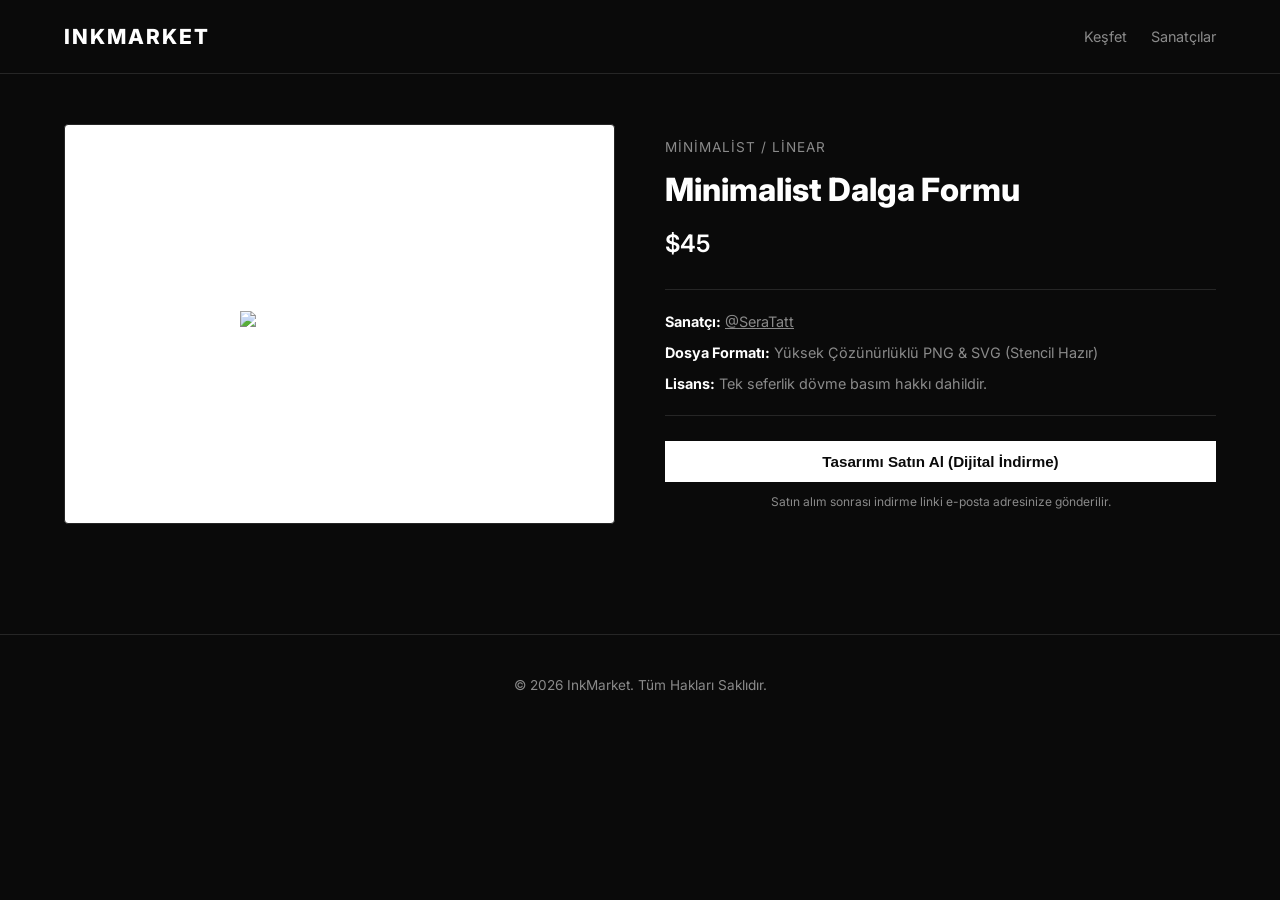
==== detail.html @ 16cfde43 "detail.html" ====
<!DOCTYPE html>
<html lang="tr">
<head>
    <meta charset="UTF-8">
    <meta name="viewport" content="width=device-width, initial-scale=1.0">
    <title>InkMarket | Tasarım Detayı</title>
    <link href="https://fonts.googleapis.com/css2?family=Inter:wght@400;600;800&display=swap" rel="stylesheet">
    <link rel="stylesheet" href="style.css">
</head>
<body>

    <nav class="navbar">
        <div class="logo"><a href="index.html">INKMARKET</a></div>
        <div class="nav-links">
            <a href="index.html">Keşfet</a>
            <a href="artist.html">Sanatçılar</a>
        </div>
    </nav>

    <main class="detail-container">
        
        <div style="background-color: #ffffff; padding: 40px; border-radius: 4px; display: flex; justify-content: center; align-items: center; min-height: 400px; border: 1px solid var(--border-color);">
            <img src="https://images.unsplash.com/photo-1560942485-b2a11cc13456?q=80&w=600" alt="Büyük Tasarım Önizleme" style="max-width: 100%; height: auto; object-fit: contain;">
        </div>

        <div style="display: flex; flex-direction: column; justify-content: center;">
            <span style="color: var(--text-muted); font-size: 0.85rem; text-transform: uppercase; letter-spacing: 1px; margin-bottom: 5px;">Minimalist / Linear</span>
            <h1 style="font-size: 2rem; font-weight: 800; margin-bottom: 10px;">Minimalist Dalga Formu</h1>
            
            <p style="font-size: 1.5rem; font-weight: 600; margin-bottom: 25px; color: var(--text-main);">$45</p>
            
            <div style="border-top: 1px solid var(--border-color); border-bottom: 1px solid var(--border-color); padding: 20px 0; margin-bottom: 25px; font-size: 0.9rem; color: var(--text-muted);">
                <p style="margin-bottom: 8px;"><strong style="color: var(--text-main);">Sanatçı:</strong> <a href="artist.html" style="text-decoration: underline;">@SeraTatt</a></p>
                <p style="margin-bottom: 8px;"><strong style="color: var(--text-main);">Dosya Formatı:</strong> Yüksek Çözünürlüklü PNG & SVG (Stencil Hazır)</p>
                <p><strong style="color: var(--text-main);">Lisans:</strong> Tek seferlik dövme basım hakkı dahildir.</p>
            </div>

            <button class="btn-primary" onclick="alert('Ödeme sistemine yönlendiriliyorsunuz...')">Tasarımı Satın Al (Dijital İndirme)</button>
            <p style="font-size: 0.75rem; color: var(--text-muted); text-align: center; margin-top: 10px;">Satın alım sonrası indirme linki e-posta adresinize gönderilir.</p>
        </div>

    </main>

    <footer>
        <p>&copy; 2026 InkMarket. Tüm Hakları Saklıdır.</p>
    </footer>

</body>
</html>
---- style.css ----
/* ==========================================
   1. GENEL REBKLER VE DEĞİŞKENLER (DARK MODE)
   ========================================== */
:root {
    --bg-main: #0a0a0a;       /* Ana arka plan - Derin Siyah */
    --bg-card: #141414;       /* Kart ve bölme arka planları - Koyu Gri */
    --border-color: #262626;  /* İnce çizgiler ve sınırlar */
    --text-main: #ffffff;      /* Ana yazı rengi */
    --text-muted: #8a8a8a;     /* İkincil, silik yazı rengi */
    --accent-color: #ffffff;   /* Vurgu rengi */
    --font-sans: 'Inter', sans-serif;
}

* {
    margin: 0;
    padding: 0;
    box-sizing: border-box;
}

body {
    background-color: var(--bg-main);
    color: var(--text-main);
    font-family: var(--font-sans);
    line-height: 1.6;
}

a {
    color: inherit;
    text-decoration: none;
}

/* ==========================================
   2. ORTAK MENÜ (NAVBAR) VE ALT BİLGİ (FOOTER)
   ========================================== */
.navbar {
    display: flex;
    justify-content: space-between;
    align-items: center;
    padding: 20px 5%;
    border-bottom: 1px solid var(--border-color);
}

.logo {
    font-size: 1.3rem;
    font-weight: 800;
    letter-spacing: 2px;
}

.nav-links a {
    margin-left: 20px;
    font-size: 0.9rem;
    color: var(--text-muted);
    transition: color 0.3s ease;
}

.nav-links a:hover, .nav-links a.active {
    color: var(--text-main);
}

footer {
    text-align: center;
    padding: 40px 5%;
    margin-top: 60px;
    border-top: 1px solid var(--border-color);
    font-size: 0.85rem;
    color: var(--text-muted);
}

/* ==========================================
   3. BUTONLAR
   ========================================== */
.btn-primary {
    background-color: var(--text-main);
    color: var(--bg-main);
    padding: 12px 24px;
    border: none;
    font-weight: 600;
    font-size: 0.95rem;
    cursor: pointer;
    transition: opacity 0.3s ease;
    text-align: center;
    display: inline-block;
}

.btn-primary:hover {
    opacity: 0.9;
}

/* ==========================================
   4. DÖVME TASARIM GALERİSİ (GRID)
   ========================================== */
.tattoo-grid {
    display: grid;
    grid-template-columns: repeat(auto-fill, minmax(280px, 1fr));
    gap: 30px;
    padding: 40px 5%;
}

.tattoo-card {
    background-color: var(--bg-card);
    border: 1px solid var(--border-color);
    border-radius: 4px;
    overflow: hidden;
    transition: transform 0.3s ease, border-color 0.3s ease;
    display: block;
}

.tattoo-card:hover {
    transform: translateY(-5px);
    border-color: #444;
}

/* Çizgilerin net görünmesi için görsellere özel saf beyaz alan */
.tattoo-image-wrapper {
    background-color: #ffffff; 
    height: 320px;
    display: flex;
    align-items: center;
    justify-content: center;
    padding: 20px;
}

.tattoo-image-wrapper img {
    max-width: 100%;
    max-height: 100%;
    object-fit: contain;
}

.tattoo-info {
    padding: 15px;
}

.tattoo-title {
    font-size: 1rem;
    font-weight: 600;
    margin-bottom: 5px;
    color: var(--text-main);
}

.tattoo-meta {
    display: flex;
    justify-content: space-between;
    font-size: 0.85rem;
    color: var(--text-muted);
}

/* ==========================================
   5. SAYFAYA ÖZEL DETAY YAPILARI
   ========================================== */
/* Detay Sayfası İki Sütunlu Yapı */
.detail-container {
    display: grid;
    grid-template-columns: 1fr 1fr;
    gap: 50px;
    padding: 50px 5%;
}

/* Sanatçı Profil Başlığı */
.artist-header {
    background-color: var(--bg-card);
    border-bottom: 1px solid var(--border-color);
    padding: 60px 5%;
    display: flex;
    align-items: center;
    gap: 30px;
}

.artist-avatar {
    width: 100px;
    height: 100px;
    border-radius: 50%;
    background-color: #333;
    object-fit: cover;
}

/* Mobil Uyum için Küçük Dokunuş */
@media (max-width: 768px) {
    .detail-container { grid-template-columns: 1fr; }
    .artist-header { flex-direction: column; text-align: center; }
}
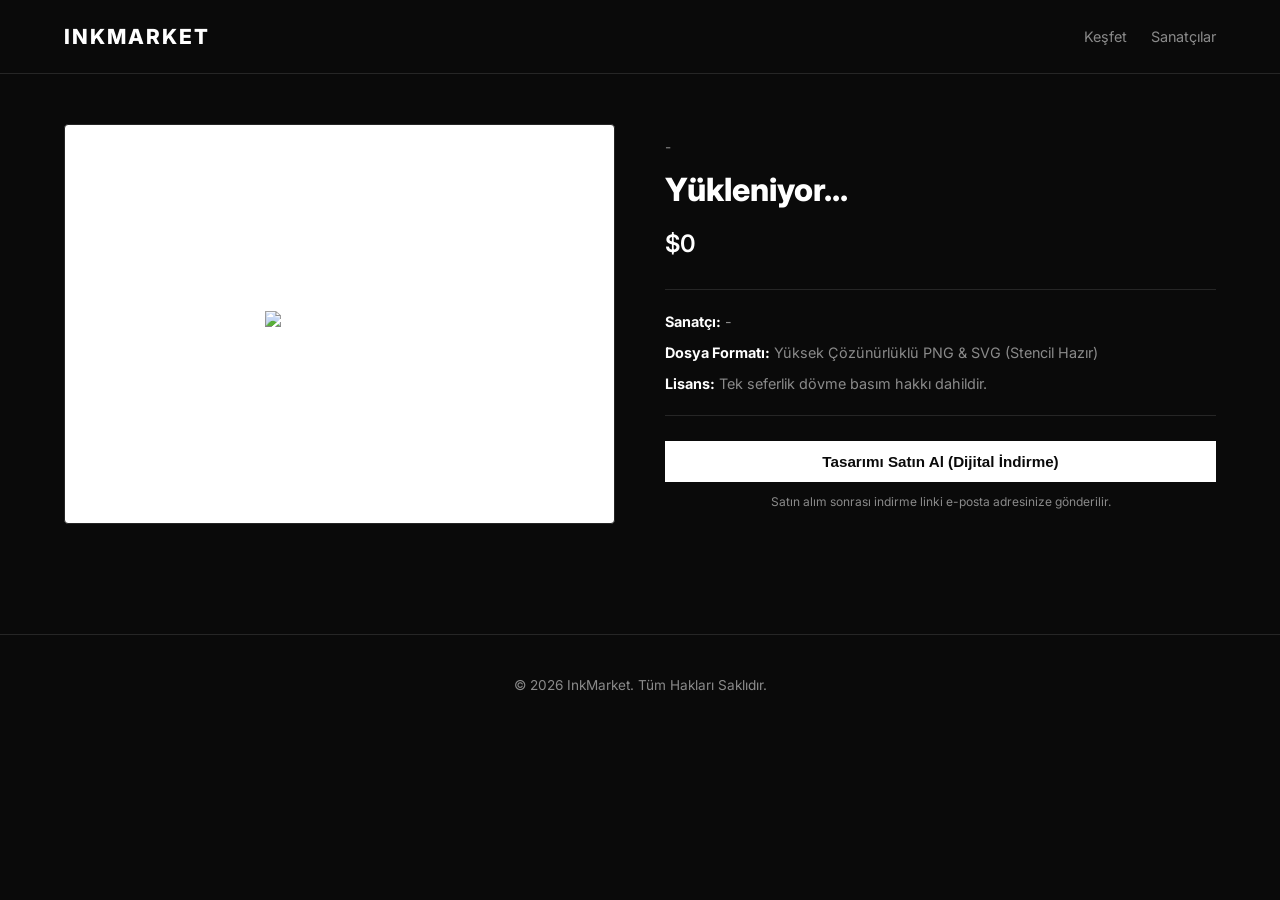
==== commit 0d04f153: "detail.html" ====
--- a/detail.html
+++ b/detail.html
@@ -20,17 +20,17 @@
     <main class="detail-container">
         
         <div style="background-color: #ffffff; padding: 40px; border-radius: 4px; display: flex; justify-content: center; align-items: center; min-height: 400px; border: 1px solid var(--border-color);">
-            <img src="https://images.unsplash.com/photo-1560942485-b2a11cc13456?q=80&w=600" alt="Büyük Tasarım Önizleme" style="max-width: 100%; height: auto; object-fit: contain;">
+            <img id="detail-image" src="" alt="Tasarım Önizleme" style="max-width: 100%; height: auto; object-fit: contain;">
         </div>
 
         <div style="display: flex; flex-direction: column; justify-content: center;">
-            <span style="color: var(--text-muted); font-size: 0.85rem; text-transform: uppercase; letter-spacing: 1px; margin-bottom: 5px;">Minimalist / Linear</span>
-            <h1 style="font-size: 2rem; font-weight: 800; margin-bottom: 10px;">Minimalist Dalga Formu</h1>
+            <span id="detail-category" style="color: var(--text-muted); font-size: 0.85rem; text-transform: uppercase; letter-spacing: 1px; margin-bottom: 5px;">-</span>
+            <h1 id="detail-title" style="font-size: 2rem; font-weight: 800; margin-bottom: 10px;">Yükleniyor...</h1>
             
-            <p style="font-size: 1.5rem; font-weight: 600; margin-bottom: 25px; color: var(--text-main);">$45</p>
+            <p id="detail-price" style="font-size: 1.5rem; font-weight: 600; margin-bottom: 25px; color: var(--text-main);">$0</p>
             
             <div style="border-top: 1px solid var(--border-color); border-bottom: 1px solid var(--border-color); padding: 20px 0; margin-bottom: 25px; font-size: 0.9rem; color: var(--text-muted);">
-                <p style="margin-bottom: 8px;"><strong style="color: var(--text-main);">Sanatçı:</strong> <a href="artist.html" style="text-decoration: underline;">@SeraTatt</a></p>
+                <p style="margin-bottom: 8px;"><strong style="color: var(--text-main);">Sanatçı:</strong> <span id="detail-artist">-</span></p>
                 <p style="margin-bottom: 8px;"><strong style="color: var(--text-main);">Dosya Formatı:</strong> Yüksek Çözünürlüklü PNG & SVG (Stencil Hazır)</p>
                 <p><strong style="color: var(--text-main);">Lisans:</strong> Tek seferlik dövme basım hakkı dahildir.</p>
             </div>
@@ -45,5 +45,6 @@
         <p>&copy; 2026 InkMarket. Tüm Hakları Saklıdır.</p>
     </footer>
 
+    <script src="script.js"></script>
 </body>
 </html>
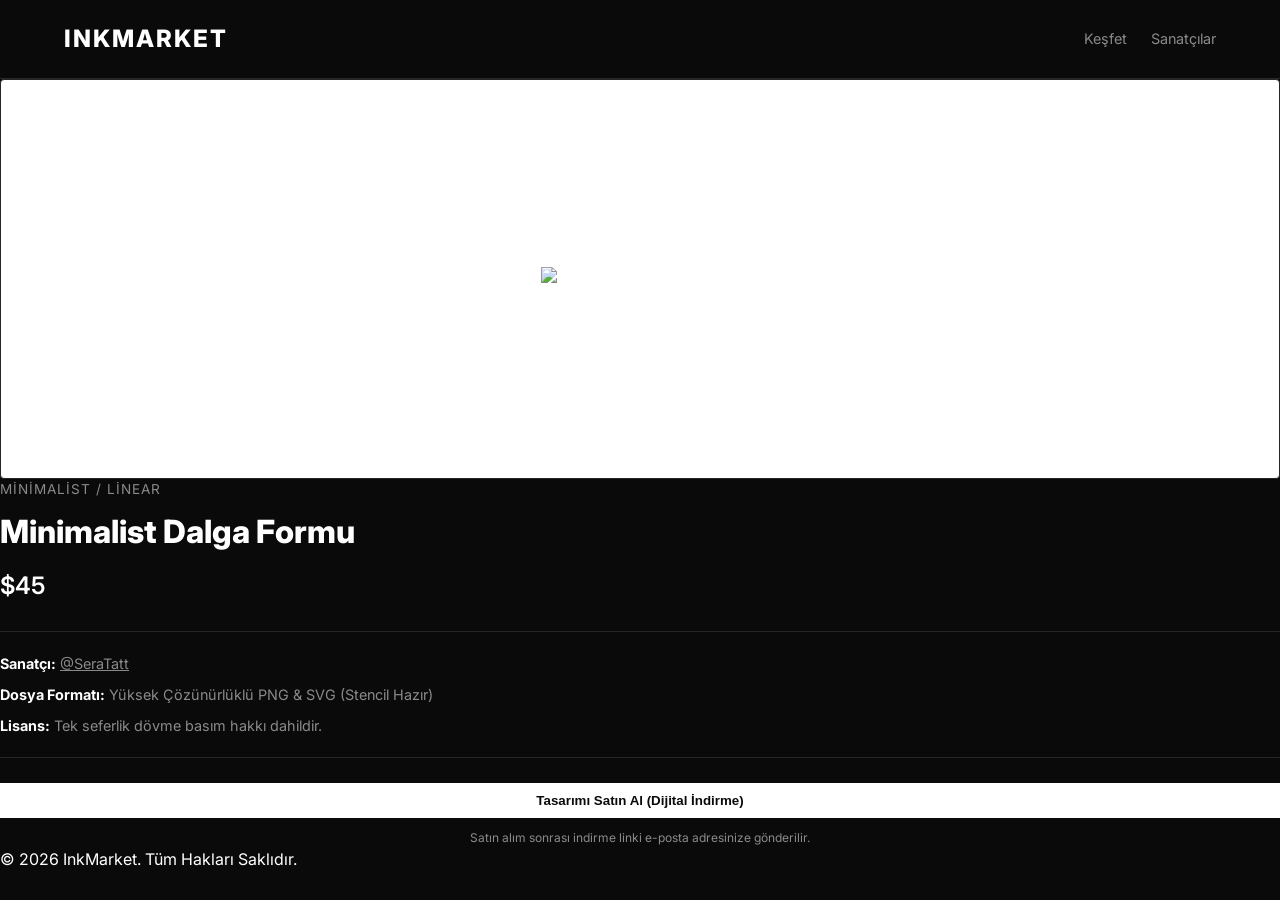
==== commit f4777c78: "Create detail.html" ====
--- a/detail.html
+++ b/detail.html
@@ -20,17 +20,17 @@
     <main class="detail-container">
         
         <div style="background-color: #ffffff; padding: 40px; border-radius: 4px; display: flex; justify-content: center; align-items: center; min-height: 400px; border: 1px solid var(--border-color);">
-            <img id="detail-image" src="" alt="Tasarım Önizleme" style="max-width: 100%; height: auto; object-fit: contain;">
+            <img src="https://images.unsplash.com/photo-1560942485-b2a11cc13456?q=80&w=600" alt="Büyük Tasarım Önizleme" style="max-width: 100%; height: auto; object-fit: contain;">
         </div>
 
         <div style="display: flex; flex-direction: column; justify-content: center;">
-            <span id="detail-category" style="color: var(--text-muted); font-size: 0.85rem; text-transform: uppercase; letter-spacing: 1px; margin-bottom: 5px;">-</span>
-            <h1 id="detail-title" style="font-size: 2rem; font-weight: 800; margin-bottom: 10px;">Yükleniyor...</h1>
+            <span style="color: var(--text-muted); font-size: 0.85rem; text-transform: uppercase; letter-spacing: 1px; margin-bottom: 5px;">Minimalist / Linear</span>
+            <h1 style="font-size: 2rem; font-weight: 800; margin-bottom: 10px;">Minimalist Dalga Formu</h1>
             
-            <p id="detail-price" style="font-size: 1.5rem; font-weight: 600; margin-bottom: 25px; color: var(--text-main);">$0</p>
+            <p style="font-size: 1.5rem; font-weight: 600; margin-bottom: 25px; color: var(--text-main);">$45</p>
             
             <div style="border-top: 1px solid var(--border-color); border-bottom: 1px solid var(--border-color); padding: 20px 0; margin-bottom: 25px; font-size: 0.9rem; color: var(--text-muted);">
-                <p style="margin-bottom: 8px;"><strong style="color: var(--text-main);">Sanatçı:</strong> <span id="detail-artist">-</span></p>
+                <p style="margin-bottom: 8px;"><strong style="color: var(--text-main);">Sanatçı:</strong> <a href="artist.html" style="text-decoration: underline;">@SeraTatt</a></p>
                 <p style="margin-bottom: 8px;"><strong style="color: var(--text-main);">Dosya Formatı:</strong> Yüksek Çözünürlüklü PNG & SVG (Stencil Hazır)</p>
                 <p><strong style="color: var(--text-main);">Lisans:</strong> Tek seferlik dövme basım hakkı dahildir.</p>
             </div>
@@ -45,6 +45,5 @@
         <p>&copy; 2026 InkMarket. Tüm Hakları Saklıdır.</p>
     </footer>
 
-    <script src="script.js"></script>
 </body>
 </html>
--- a/style.css
+++ b/style.css
@@ -1,13 +1,13 @@
 /* ==========================================
-   1. GENEL REBKLER VE DEĞİŞKENLER (DARK MODE)
+   1. GENEL AYARLAR VE RENK DEĞİŞKENLERİ
    ========================================== */
 :root {
     --bg-main: #0a0a0a;       /* Ana arka plan - Derin Siyah */
-    --bg-card: #141414;       /* Kart ve bölme arka planları - Koyu Gri */
+    --bg-card: #141414;       /* Kart arka planları - Koyu Gri */
     --border-color: #262626;  /* İnce çizgiler ve sınırlar */
     --text-main: #ffffff;      /* Ana yazı rengi */
     --text-muted: #8a8a8a;     /* İkincil, silik yazı rengi */
-    --accent-color: #ffffff;   /* Vurgu rengi */
+    --accent-color: #ffffff;   /* Vurgu rengi (Saf Beyaz) */
     --font-sans: 'Inter', sans-serif;
 }
 
@@ -30,7 +30,7 @@
 }
 
 /* ==========================================
-   2. ORTAK MENÜ (NAVBAR) VE ALT BİLGİ (FOOTER)
+   2. ORTAK NAVİGASYON (MENÜ) YAPISI
    ========================================== */
 .navbar {
     display: flex;
@@ -41,9 +41,10 @@
 }
 
 .logo {
-    font-size: 1.3rem;
+    font-size: 1.5rem;
     font-weight: 800;
     letter-spacing: 2px;
+    text-transform: uppercase;
 }
 
 .nav-links a {
@@ -57,29 +58,17 @@
     color: var(--text-main);
 }
 
-footer {
-    text-align: center;
-    padding: 40px 5%;
-    margin-top: 60px;
-    border-top: 1px solid var(--border-color);
-    font-size: 0.85rem;
-    color: var(--text-muted);
-}
-
 /* ==========================================
-   3. BUTONLAR
+   3. BUTONLAR VE ORTAK BİLEŞENLER
    ========================================== */
 .btn-primary {
     background-color: var(--text-main);
     color: var(--bg-main);
-    padding: 12px 24px;
+    padding: 10px 20px;
     border: none;
     font-weight: 600;
-    font-size: 0.95rem;
     cursor: pointer;
     transition: opacity 0.3s ease;
-    text-align: center;
-    display: inline-block;
 }
 
 .btn-primary:hover {
@@ -87,7 +76,7 @@
 }
 
 /* ==========================================
-   4. DÖVME TASARIM GALERİSİ (GRID)
+   4. DÖVME KARTLARI (GRID) YAPISI
    ========================================== */
 .tattoo-grid {
     display: grid;
@@ -102,7 +91,6 @@
     border-radius: 4px;
     overflow: hidden;
     transition: transform 0.3s ease, border-color 0.3s ease;
-    display: block;
 }
 
 .tattoo-card:hover {
@@ -110,7 +98,7 @@
     border-color: #444;
 }
 
-/* Çizgilerin net görünmesi için görsellere özel saf beyaz alan */
+/* Çizgisel dövmelerin net görünmesi için saf beyaz arka plan alanı */
 .tattoo-image-wrapper {
     background-color: #ffffff; 
     height: 320px;
@@ -134,7 +122,6 @@
     font-size: 1rem;
     font-weight: 600;
     margin-bottom: 5px;
-    color: var(--text-main);
 }
 
 .tattoo-meta {
@@ -143,38 +130,3 @@
     font-size: 0.85rem;
     color: var(--text-muted);
 }
-
-/* ==========================================
-   5. SAYFAYA ÖZEL DETAY YAPILARI
-   ========================================== */
-/* Detay Sayfası İki Sütunlu Yapı */
-.detail-container {
-    display: grid;
-    grid-template-columns: 1fr 1fr;
-    gap: 50px;
-    padding: 50px 5%;
-}
-
-/* Sanatçı Profil Başlığı */
-.artist-header {
-    background-color: var(--bg-card);
-    border-bottom: 1px solid var(--border-color);
-    padding: 60px 5%;
-    display: flex;
-    align-items: center;
-    gap: 30px;
-}
-
-.artist-avatar {
-    width: 100px;
-    height: 100px;
-    border-radius: 50%;
-    background-color: #333;
-    object-fit: cover;
-}
-
-/* Mobil Uyum için Küçük Dokunuş */
-@media (max-width: 768px) {
-    .detail-container { grid-template-columns: 1fr; }
-    .artist-header { flex-direction: column; text-align: center; }
-}
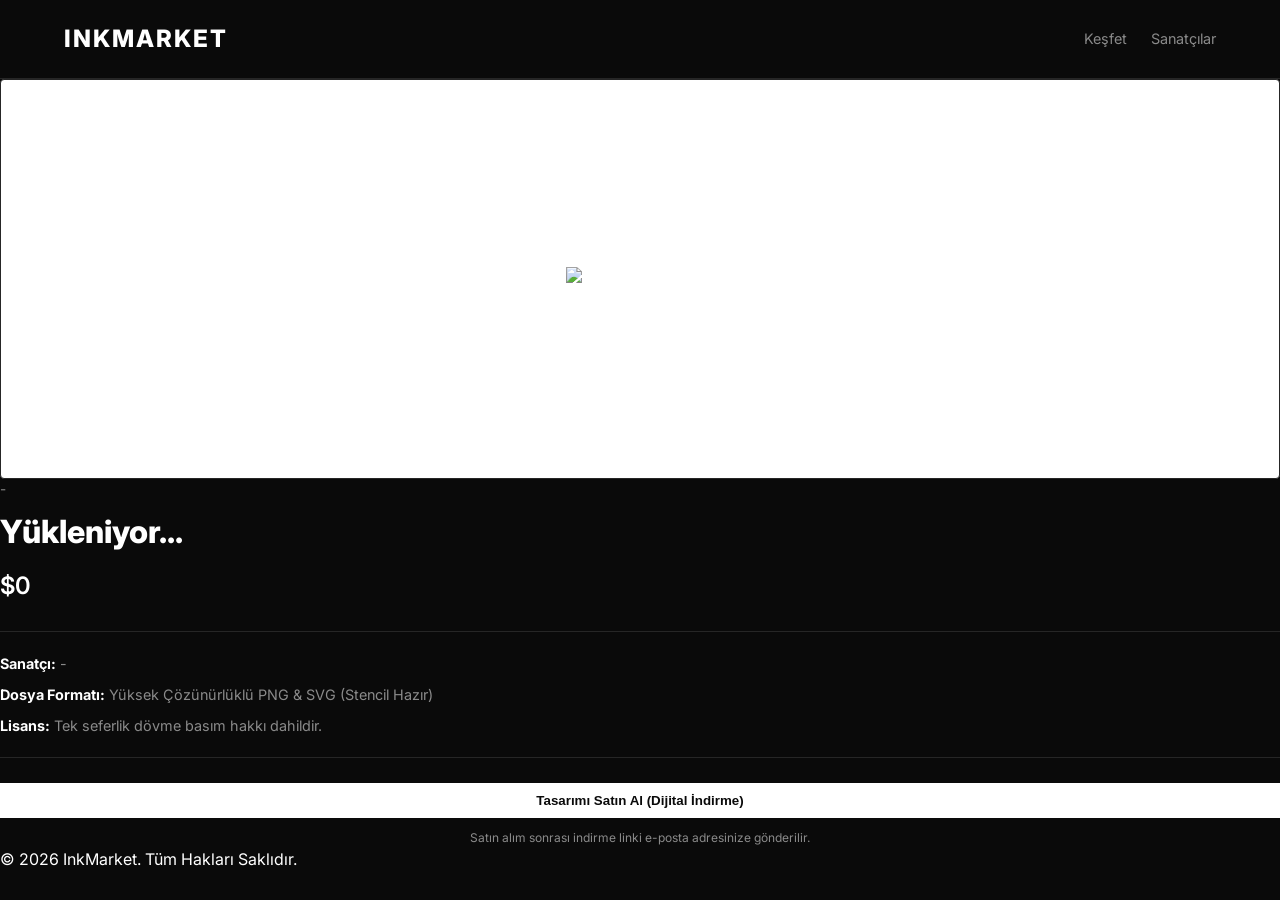
==== commit 4f1f625f: "Update detail.html" ====
--- a/detail.html
+++ b/detail.html
@@ -20,17 +20,17 @@
     <main class="detail-container">
         
         <div style="background-color: #ffffff; padding: 40px; border-radius: 4px; display: flex; justify-content: center; align-items: center; min-height: 400px; border: 1px solid var(--border-color);">
-            <img src="https://images.unsplash.com/photo-1560942485-b2a11cc13456?q=80&w=600" alt="Büyük Tasarım Önizleme" style="max-width: 100%; height: auto; object-fit: contain;">
+            <img id="detail-image" src="" alt="Tasarım Önizleme" style="max-width: 100%; height: auto; object-fit: contain;">
         </div>
 
         <div style="display: flex; flex-direction: column; justify-content: center;">
-            <span style="color: var(--text-muted); font-size: 0.85rem; text-transform: uppercase; letter-spacing: 1px; margin-bottom: 5px;">Minimalist / Linear</span>
-            <h1 style="font-size: 2rem; font-weight: 800; margin-bottom: 10px;">Minimalist Dalga Formu</h1>
+            <span id="detail-category" style="color: var(--text-muted); font-size: 0.85rem; text-transform: uppercase; letter-spacing: 1px; margin-bottom: 5px;">-</span>
+            <h1 id="detail-title" style="font-size: 2rem; font-weight: 800; margin-bottom: 10px;">Yükleniyor...</h1>
             
-            <p style="font-size: 1.5rem; font-weight: 600; margin-bottom: 25px; color: var(--text-main);">$45</p>
+            <p id="detail-price" style="font-size: 1.5rem; font-weight: 600; margin-bottom: 25px; color: var(--text-main);">$0</p>
             
             <div style="border-top: 1px solid var(--border-color); border-bottom: 1px solid var(--border-color); padding: 20px 0; margin-bottom: 25px; font-size: 0.9rem; color: var(--text-muted);">
-                <p style="margin-bottom: 8px;"><strong style="color: var(--text-main);">Sanatçı:</strong> <a href="artist.html" style="text-decoration: underline;">@SeraTatt</a></p>
+                <p style="margin-bottom: 8px;"><strong style="color: var(--text-main);">Sanatçı:</strong> <span id="detail-artist">-</span></p>
                 <p style="margin-bottom: 8px;"><strong style="color: var(--text-main);">Dosya Formatı:</strong> Yüksek Çözünürlüklü PNG & SVG (Stencil Hazır)</p>
                 <p><strong style="color: var(--text-main);">Lisans:</strong> Tek seferlik dövme basım hakkı dahildir.</p>
             </div>
@@ -45,5 +45,6 @@
         <p>&copy; 2026 InkMarket. Tüm Hakları Saklıdır.</p>
     </footer>
 
+    <script src="script.js"></script>
 </body>
 </html>
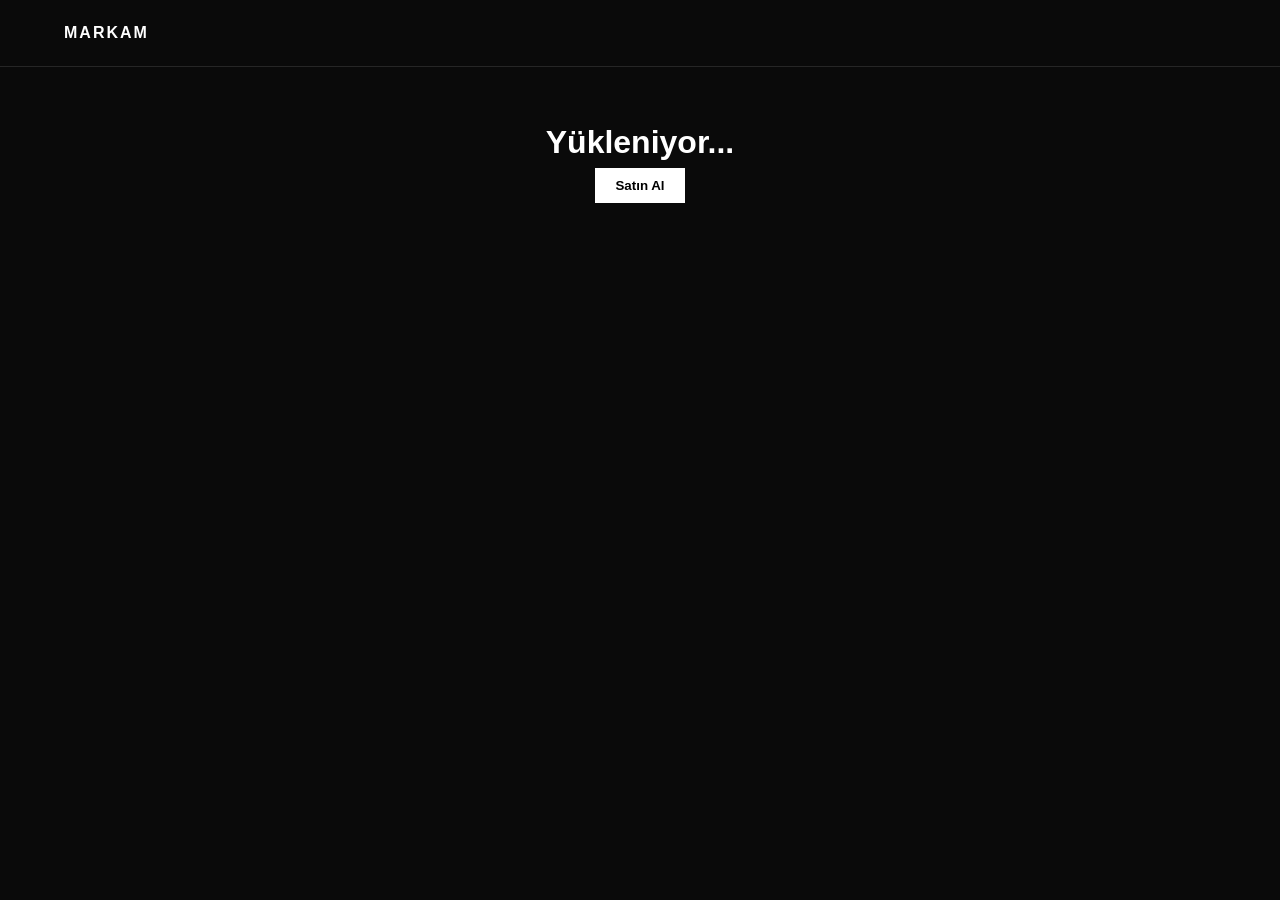
==== commit 52bed4b3: "Update detail.html" ====
--- a/detail.html
+++ b/detail.html
@@ -1,50 +1,11 @@
 <!DOCTYPE html>
-<html lang="tr">
-<head>
-    <meta charset="UTF-8">
-    <meta name="viewport" content="width=device-width, initial-scale=1.0">
-    <title>InkMarket | Tasarım Detayı</title>
-    <link href="https://fonts.googleapis.com/css2?family=Inter:wght@400;600;800&display=swap" rel="stylesheet">
-    <link rel="stylesheet" href="style.css">
-</head>
+<html>
+<head><link rel="stylesheet" href="style.css"></head>
 <body>
-
-    <nav class="navbar">
-        <div class="logo"><a href="index.html">INKMARKET</a></div>
-        <div class="nav-links">
-            <a href="index.html">Keşfet</a>
-            <a href="artist.html">Sanatçılar</a>
-        </div>
-    </nav>
-
-    <main class="detail-container">
-        
-        <div style="background-color: #ffffff; padding: 40px; border-radius: 4px; display: flex; justify-content: center; align-items: center; min-height: 400px; border: 1px solid var(--border-color);">
-            <img id="detail-image" src="" alt="Tasarım Önizleme" style="max-width: 100%; height: auto; object-fit: contain;">
-        </div>
-
-        <div style="display: flex; flex-direction: column; justify-content: center;">
-            <span id="detail-category" style="color: var(--text-muted); font-size: 0.85rem; text-transform: uppercase; letter-spacing: 1px; margin-bottom: 5px;">-</span>
-            <h1 id="detail-title" style="font-size: 2rem; font-weight: 800; margin-bottom: 10px;">Yükleniyor...</h1>
-            
-            <p id="detail-price" style="font-size: 1.5rem; font-weight: 600; margin-bottom: 25px; color: var(--text-main);">$0</p>
-            
-            <div style="border-top: 1px solid var(--border-color); border-bottom: 1px solid var(--border-color); padding: 20px 0; margin-bottom: 25px; font-size: 0.9rem; color: var(--text-muted);">
-                <p style="margin-bottom: 8px;"><strong style="color: var(--text-main);">Sanatçı:</strong> <span id="detail-artist">-</span></p>
-                <p style="margin-bottom: 8px;"><strong style="color: var(--text-main);">Dosya Formatı:</strong> Yüksek Çözünürlüklü PNG & SVG (Stencil Hazır)</p>
-                <p><strong style="color: var(--text-main);">Lisans:</strong> Tek seferlik dövme basım hakkı dahildir.</p>
-            </div>
-
-            <button class="btn-primary" onclick="alert('Ödeme sistemine yönlendiriliyorsunuz...')">Tasarımı Satın Al (Dijital İndirme)</button>
-            <p style="font-size: 0.75rem; color: var(--text-muted); text-align: center; margin-top: 10px;">Satın alım sonrası indirme linki e-posta adresinize gönderilir.</p>
-        </div>
-
+    <nav class="navbar"><div class="logo"><a href="index.html">MARKAM</a></div></nav>
+    <main style="padding: 50px; text-align: center;">
+        <h1 id="title">Yükleniyor...</h1>
+        <button class="btn-primary" onclick="alert('İletişime geçildi!')">Satın Al</button>
     </main>
-
-    <footer>
-        <p>&copy; 2026 InkMarket. Tüm Hakları Saklıdır.</p>
-    </footer>
-
-    <script src="script.js"></script>
 </body>
 </html>
--- a/style.css
+++ b/style.css
@@ -1,132 +1,22 @@
-/* ==========================================
-   1. GENEL AYARLAR VE RENK DEĞİŞKENLERİ
-   ========================================== */
 :root {
-    --bg-main: #0a0a0a;       /* Ana arka plan - Derin Siyah */
-    --bg-card: #141414;       /* Kart arka planları - Koyu Gri */
-    --border-color: #262626;  /* İnce çizgiler ve sınırlar */
-    --text-main: #ffffff;      /* Ana yazı rengi */
-    --text-muted: #8a8a8a;     /* İkincil, silik yazı rengi */
-    --accent-color: #ffffff;   /* Vurgu rengi (Saf Beyaz) */
-    --font-sans: 'Inter', sans-serif;
+    --bg-main: #0a0a0a;
+    --bg-card: #141414;
+    --border-color: #262626;
+    --text-main: #ffffff;
+    --text-muted: #8a8a8a;
 }
+* { margin: 0; padding: 0; box-sizing: border-box; }
+body { background-color: var(--bg-main); color: var(--text-main); font-family: sans-serif; line-height: 1.6; }
+a { color: inherit; text-decoration: none; }
 
-* {
-    margin: 0;
-    padding: 0;
-    box-sizing: border-box;
-}
+.navbar { display: flex; justify-content: space-between; padding: 20px 5%; border-bottom: 1px solid var(--border-color); }
+.logo { font-weight: 800; letter-spacing: 2px; }
+.nav-links a { margin-left: 20px; color: var(--text-muted); }
 
-body {
-    background-color: var(--bg-main);
-    color: var(--text-main);
-    font-family: var(--font-sans);
-    line-height: 1.6;
-}
+.tattoo-grid { display: grid; grid-template-columns: repeat(auto-fill, minmax(280px, 1fr)); gap: 30px; padding: 40px 5%; }
+.tattoo-card { background-color: var(--bg-card); border: 1px solid var(--border-color); border-radius: 4px; display: block; }
+.tattoo-image-wrapper { background: #fff; height: 300px; display: flex; align-items: center; justify-content: center; }
+.tattoo-image-wrapper img { max-width: 90%; max-height: 90%; object-fit: contain; }
+.tattoo-info { padding: 15px; }
 
-a {
-    color: inherit;
-    text-decoration: none;
-}
-
-/* ==========================================
-   2. ORTAK NAVİGASYON (MENÜ) YAPISI
-   ========================================== */
-.navbar {
-    display: flex;
-    justify-content: space-between;
-    align-items: center;
-    padding: 20px 5%;
-    border-bottom: 1px solid var(--border-color);
-}
-
-.logo {
-    font-size: 1.5rem;
-    font-weight: 800;
-    letter-spacing: 2px;
-    text-transform: uppercase;
-}
-
-.nav-links a {
-    margin-left: 20px;
-    font-size: 0.9rem;
-    color: var(--text-muted);
-    transition: color 0.3s ease;
-}
-
-.nav-links a:hover, .nav-links a.active {
-    color: var(--text-main);
-}
-
-/* ==========================================
-   3. BUTONLAR VE ORTAK BİLEŞENLER
-   ========================================== */
-.btn-primary {
-    background-color: var(--text-main);
-    color: var(--bg-main);
-    padding: 10px 20px;
-    border: none;
-    font-weight: 600;
-    cursor: pointer;
-    transition: opacity 0.3s ease;
-}
-
-.btn-primary:hover {
-    opacity: 0.9;
-}
-
-/* ==========================================
-   4. DÖVME KARTLARI (GRID) YAPISI
-   ========================================== */
-.tattoo-grid {
-    display: grid;
-    grid-template-columns: repeat(auto-fill, minmax(280px, 1fr));
-    gap: 30px;
-    padding: 40px 5%;
-}
-
-.tattoo-card {
-    background-color: var(--bg-card);
-    border: 1px solid var(--border-color);
-    border-radius: 4px;
-    overflow: hidden;
-    transition: transform 0.3s ease, border-color 0.3s ease;
-}
-
-.tattoo-card:hover {
-    transform: translateY(-5px);
-    border-color: #444;
-}
-
-/* Çizgisel dövmelerin net görünmesi için saf beyaz arka plan alanı */
-.tattoo-image-wrapper {
-    background-color: #ffffff; 
-    height: 320px;
-    display: flex;
-    align-items: center;
-    justify-content: center;
-    padding: 20px;
-}
-
-.tattoo-image-wrapper img {
-    max-width: 100%;
-    max-height: 100%;
-    object-fit: contain;
-}
-
-.tattoo-info {
-    padding: 15px;
-}
-
-.tattoo-title {
-    font-size: 1rem;
-    font-weight: 600;
-    margin-bottom: 5px;
-}
-
-.tattoo-meta {
-    display: flex;
-    justify-content: space-between;
-    font-size: 0.85rem;
-    color: var(--text-muted);
-}
+.btn-primary { background: #fff; color: #000; padding: 10px 20px; border: none; cursor: pointer; font-weight: 600; }
